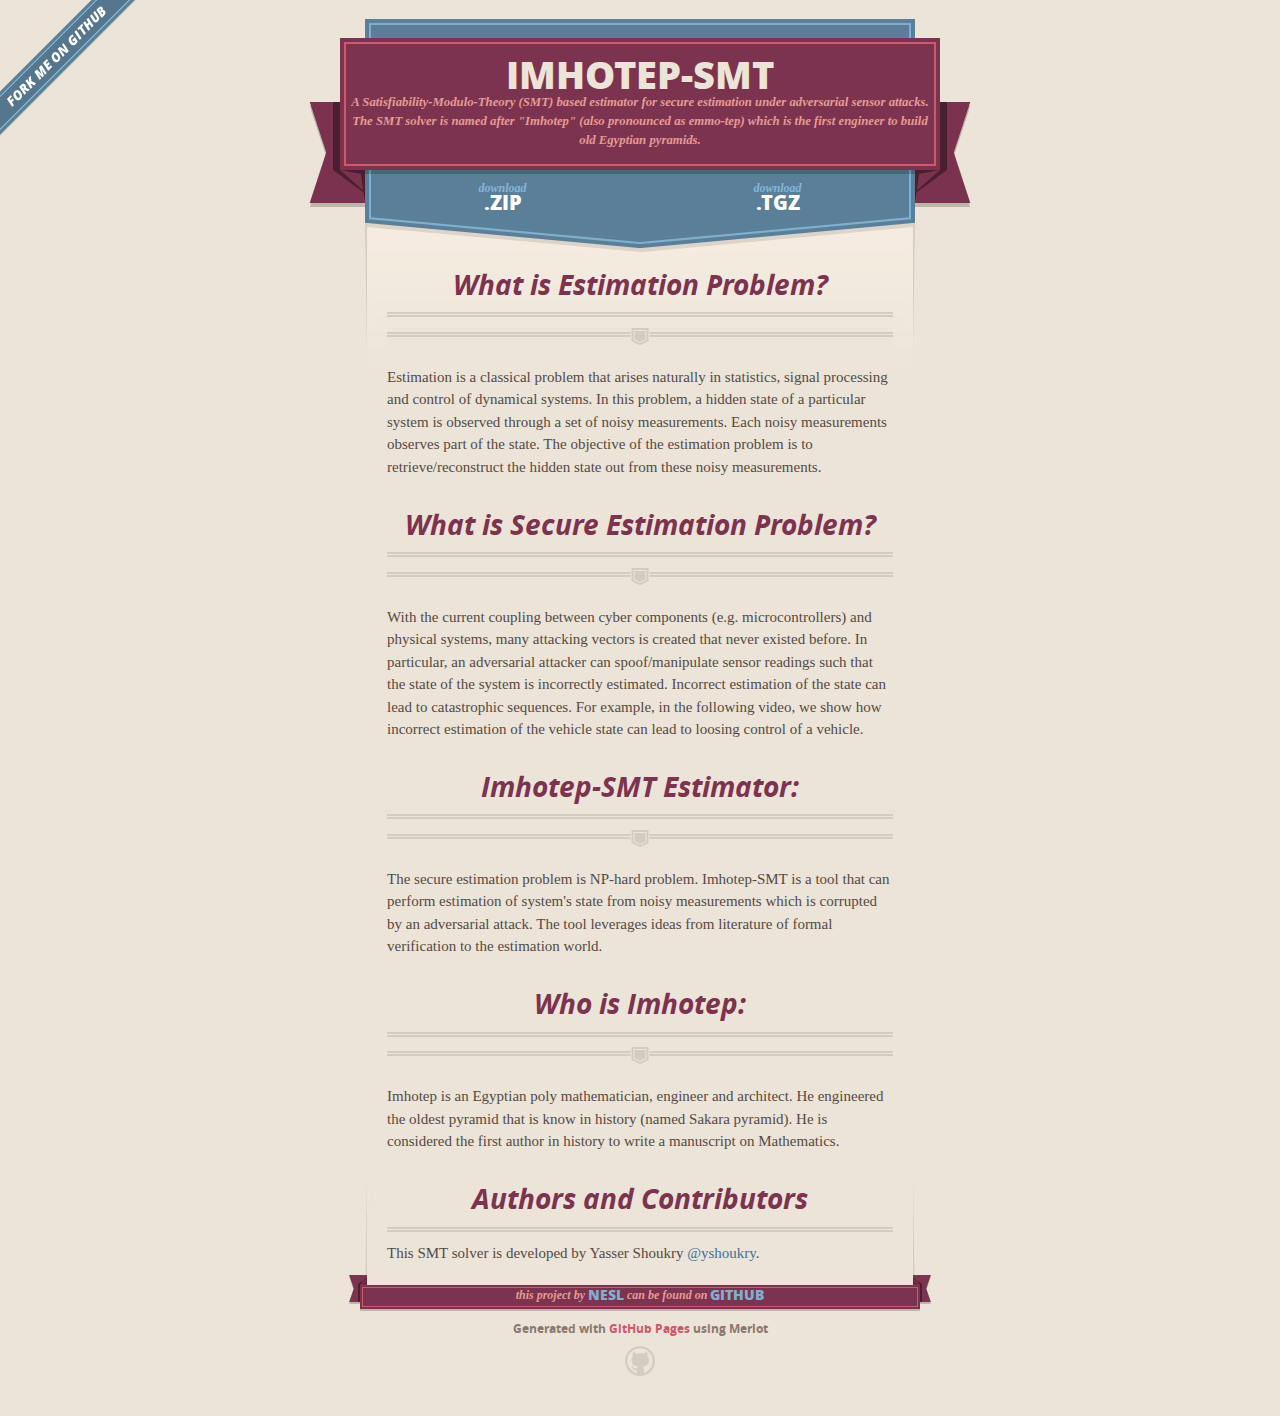
==== index.html @ ed2a2691 "Create gh-pages branch via GitHub" ====
<!DOCTYPE html>
<html>
  <head>
    <meta charset='utf-8'>
    <meta http-equiv="X-UA-Compatible" content="chrome=1">
    <meta name="viewport" content="width=640">

    <link rel="stylesheet" href="stylesheets/core.css" media="screen">
    <link rel="stylesheet" href="stylesheets/mobile.css" media="handheld, only screen and (max-device-width:640px)">
    <link rel="stylesheet" href="stylesheets/pygment_trac.css">

    <script type="text/javascript" src="javascripts/modernizr.js"></script>
    <script type="text/javascript" src="https://ajax.googleapis.com/ajax/libs/jquery/1.7.1/jquery.min.js"></script>
    <script type="text/javascript" src="javascripts/headsmart.min.js"></script>
    <script type="text/javascript">
      $(document).ready(function () {
        $('#main_content').headsmart()
      })
    </script>
    <title>Imhotep-smt by nesl</title>
  </head>

  <body>
    <a id="forkme_banner" href="https://github.com/nesl/Imhotep-smt">View on GitHub</a>
    <div class="shell">

      <header>
        <span class="ribbon-outer">
          <span class="ribbon-inner">
            <h1>Imhotep-smt</h1>
            <h2>A Satisfiability-Modulo-Theory (SMT) based estimator for secure estimation under adversarial sensor attacks. The SMT solver is named after &quot;Imhotep&quot; (also pronounced as emmo-tep) which is the first engineer to build old Egyptian pyramids.</h2>
          </span>
          <span class="left-tail"></span>
          <span class="right-tail"></span>
        </span>
      </header>

      <section id="downloads">
        <span class="inner">
          <a href="https://github.com/nesl/Imhotep-smt/zipball/master" class="zip"><em>download</em> .ZIP</a><a href="https://github.com/nesl/Imhotep-smt/tarball/master" class="tgz"><em>download</em> .TGZ</a>
        </span>
      </section>


      <span class="banner-fix"></span>


      <section id="main_content">
        <h3>
<a id="what-is-estimation-problem" class="anchor" href="#what-is-estimation-problem" aria-hidden="true"><span class="octicon octicon-link"></span></a>What is Estimation Problem?</h3>

<hr>

<p>Estimation is a classical problem that arises naturally in statistics, signal processing and control of dynamical systems. In  this problem, a hidden state of a particular system is observed through a set of noisy measurements. Each noisy measurements observes part of the state. The objective of the estimation problem is to retrieve/reconstruct the hidden state out from these noisy measurements. </p>

<h3>
<a id="what-is-secure-estimation-problem" class="anchor" href="#what-is-secure-estimation-problem" aria-hidden="true"><span class="octicon octicon-link"></span></a>What is Secure Estimation Problem?</h3>

<hr>

<p>With the current coupling between cyber components (e.g. microcontrollers) and physical systems, many attacking vectors is created that never existed before. In particular, an adversarial attacker can spoof/manipulate sensor readings such that the state of the system is incorrectly estimated. Incorrect estimation of the state can lead to catastrophic sequences. For example, in the following video, we show how incorrect estimation of the vehicle state can lead to loosing control of a vehicle.</p>

<h3>
<a id="imhotep-smt-estimator" class="anchor" href="#imhotep-smt-estimator" aria-hidden="true"><span class="octicon octicon-link"></span></a>Imhotep-SMT Estimator:</h3>

<hr>

<p>The secure estimation problem is NP-hard problem. Imhotep-SMT is a tool that can perform estimation of system's state from noisy measurements which is corrupted by an adversarial attack. The tool leverages ideas from literature of formal verification to the estimation world. </p>

<h3>
<a id="who-is-imhotep" class="anchor" href="#who-is-imhotep" aria-hidden="true"><span class="octicon octicon-link"></span></a>Who is Imhotep:</h3>

<hr>

<p>Imhotep is an Egyptian poly mathematician, engineer and architect. He engineered the oldest pyramid that is know in history (named Sakara pyramid). He is considered the first author in history to write a manuscript on Mathematics.</p>

<h3>
<a id="authors-and-contributors" class="anchor" href="#authors-and-contributors" aria-hidden="true"><span class="octicon octicon-link"></span></a>Authors and Contributors</h3>

<p>This SMT solver is developed by Yasser Shoukry <a href="https://github.com/yshoukry" class="user-mention">@yshoukry</a>.</p>
      </section>

      <footer>
        <span class="ribbon-outer">
          <span class="ribbon-inner">
            <p>this project by <a href="https://github.com/nesl">nesl</a> can be found on <a href="https://github.com/nesl/Imhotep-smt">GitHub</a></p>
          </span>
          <span class="left-tail"></span>
          <span class="right-tail"></span>
        </span>
        <p>Generated with <a href="http://pages.github.com">GitHub Pages</a> using Merlot</p>
        <span class="octocat"></span>
      </footer>

    </div>

    
  </body>
</html>
---- stylesheets/core.css ----
@import url("screen.css");
@import url("non-screen.css") handheld;
@import url("non-screen.css") only screen and (max-device-width:640px);
---- stylesheets/mobile.css ----
/* Generated by Font Squirrel (http://www.fontsquirrel.com) on February 9, 2012 */


@font-face {
  font-family: 'Open Sans';
  src: url('../fonts/opensans-regular-webfont.eot');
  src: url('../fonts/opensans-regular-webfont.eot?#iefix') format('embedded-opentype'),
       url('../fonts/opensans-regular-webfont.woff') format('woff'),
       url('../fonts/opensans-regular-webfont.ttf') format('truetype'),
       url('../fonts/opensans-regular-webfont.svg#OpenSansRegular') format('svg');
  font-weight: normal;
  font-style: normal;
}

@font-face {
  font-family: 'Open Sans';
  src: url('../fonts/opensans-italic-webfont.eot');
  src: url('../fonts/opensans-italic-webfont.eot?#iefix') format('embedded-opentype'),
       url('../fonts/opensans-italic-webfont.woff') format('woff'),
       url('../fonts/opensans-italic-webfont.ttf') format('truetype'),
       url('../fonts/opensans-italic-webfont.svg#OpenSansItalic') format('svg');
  font-weight: normal;
  font-style: italic;
}

@font-face {
  font-family: 'Open Sans';
  src: url('../fonts/opensans-bold-webfont.eot');
  src: url('../fonts/opensans-bold-webfont.eot?#iefix') format('embedded-opentype'),
       url('../fonts/opensans-bold-webfont.woff') format('woff'),
       url('../fonts/opensans-bold-webfont.ttf') format('truetype'),
       url('../fonts/opensans-bold-webfont.svg#OpenSansBold') format('svg');
  font-weight: bold;
  font-style: normal;
}

@font-face {
  font-family: 'Open Sans';
  src: url('../fonts/opensans-bolditalic-webfont.eot');
  src: url('../fonts/opensans-bolditalic-webfont.eot?#iefix') format('embedded-opentype'),
       url('../fonts/opensans-bolditalic-webfont.woff') format('woff'),
       url('../fonts/opensans-bolditalic-webfont.ttf') format('truetype'),
       url('../fonts/opensans-bolditalic-webfont.svg#OpenSansBoldItalic') format('svg');
  font-weight: bold;
  font-style: italic;
}

@font-face {
  font-family: 'Open Sans';
  src: url('../fonts/opensans-extrabold-webfont.eot');
  src: url('../fonts/opensans-extrabold-webfont.eot?#iefix') format('embedded-opentype'),
       url('../fonts/opensans-extrabold-webfont.woff') format('woff'),
       url('../fonts/opensans-extrabold-webfont.ttf') format('truetype'),
       url('../fonts/opensans-extrabold-webfont.svg#OpenSansExtrabold') format('svg');
  font-weight: bolder;
  font-style: normal;
}


/* http://meyerweb.com/eric/tools/css/reset/ 
   v2.0 | 20110126
   License: none (public domain)
*/

html, body, div, span, applet, object, iframe,
h1, h2, h3, h4, h5, h6, p, blockquote, pre,
a, abbr, acronym, address, big, cite, code,
del, dfn, em, img, ins, kbd, q, s, samp,
small, strike, strong, sub, sup, tt, var,
b, u, i, center,
dl, dt, dd, ol, ul, li,
fieldset, form, label, legend,
table, caption, tbody, tfoot, thead, tr, th, td,
article, aside, canvas, details, embed, 
figure, figcaption, footer, header, hgroup, 
menu, nav, output, ruby, section, summary,
time, mark, audio, video {
  margin: 0;
  padding: 0;
  border: 0;
  font-size: 100%;
  font: inherit;
  vertical-align: baseline;
}
/* HTML5 display-role reset for older browsers */
article, aside, details, figcaption, figure, 
footer, header, hgroup, menu, nav, section {
  display: block;
}
body {
  line-height: 1;
}
ol, ul {
  list-style: none;
}
blockquote, q {
  quotes: none;
}
blockquote:before, blockquote:after,
q:before, q:after {
  content: '';
  content: none;
}
table {
  border-collapse: collapse;
  border-spacing: 0;
}

header, footer, section {
  display: block;
  position: relative;
}

/* STYLES */

div.shell {
  display: block;
  width: 640px;
  margin: 0 auto;
}

a#forkme_banner {
  display: none;
}

/* header */

header {
  position: relative;
  z-index: 2;
  margin: 0;
  max-width: 640px;
  top: 51px;
}

header span.ribbon-inner {
  position: relative;
  display: block;
  background-color: #cd596b;
  border: 8px solid #7c334f;
  padding: 6px;
  z-index: 1;
}

header span.left-tail, header span.right-tail {
  position: relative;
  display: block;
  width: 19px;
  height: 10px;
  background: transparent url(../images/ribbon-tail-sprite-2x.png) 0 0 no-repeat;
  position: absolute;
  bottom: -10px;
  z-index: 0;
}

header span.left-tail {
  background-position: 0 0;
  left: 0;
}

header span.right-tail {
  background-position: -19px 0;
  right: 0;
}

header h1 {
  background-color: #7c334f;
  font-size: 2em;
  font-weight: bolder;
  font-style: normal;
  text-transform: uppercase;
  color: #ece4d8;
  text-align: center;
  line-height:1;  
  padding: 14px 20px 0;
}

header h2 {
  background-color: #7c334f;
  font: bold italic .85em/1.5 Georgia, Times, “Times New Roman”, serif;
  color: #e69b95;
  padding-bottom: 14px;
  margin-top: -3px;
  text-align: center;
}

section#downloads {
  position: relative;
  display: block;
  height: 171px;
  width: 602px;
  padding-bottom: 150px;
  margin: 51px auto -250px;
  z-index: 1;
  background: transparent url(../images/shield.png) center 0 no-repeat;
}

section#downloads a {
  display: none;
}

span.banner-fix {
  background: transparent url(../images/shield-fallback.png) center top no-repeat;
  display: block;
  height: 31px;
  position: absolute;
  width: 640px;
  top: 20px;

}

section#main_content {
  z-index: 2;
  padding: 20px 40px 0;
  min-height:185px;
}

/* footer */

footer {
  background: none;
  padding-top: 104px;
  margin: -94px auto 40px;
  max-width:640px;
  text-align: center;
}

footer span.ribbon-outer {
  display: block;
  position: relative;
  border-bottom: 2px solid #bdb6ad;
}

footer span.ribbon-inner {
  position: relative;
  display: block;
  background-color: #cd596b;
  border: 8px solid #7c334f;
  padding: 6px;
  z-index: 1;
}

footer p {
  font-family: 'Open Sans', sans-serif;
  font-weight: bold;
  font-size: .6em;
  color: #8b786f;
}

footer a {
  color: #cd596b;
}

footer span.ribbon-inner p {
  background-color: #7c334f;
  margin: 0;
  color: #e69b95;
  font: bold italic 22px/1 Georgia, Times, “Times New Roman”, serif;
  height: auto;
  line-height: 1.1;
  padding: 20px 0px 10px;
}

footer span.ribbon-inner a {
  display: block;
  position: relative;
  bottom: 0;
  color: #7eb0d2;
  font-family: 'Open Sans', sans-serif;
  text-transform: uppercase;
  font-style: normal;
  font-weight: bolder;
  font-size: 38px;
  padding-bottom: 10px;
}

footer span.ribbon-inner a:hover {
  color: #7eb0d2;
}

footer span.left-tail, footer span.right-tail {
  position: relative;
  display: block;
  width: 23px;
  height: 126px;
  background: transparent url(../images/small-ribbon-tail-sprite-2x.png) 0 0 no-repeat;
  position: absolute;
  top: -126px;
  z-index: 0;
}

footer span.left-tail {
  background-position: 0 0;
  left: 0;
}

footer span.right-tail {
  background-position: -23px 0;
  right: 0;
}

footer span.octocat {
  background: transparent url(../images/octocat-2x.png) 0 0 no-repeat;
  display: block;
  width: 60px;
  height: 60px;
  margin: 20px auto 0;}

/* content */

body {
  background: #ece4d8;
  font: normal normal 30px/1.5 Georgia, Palatino,” Palatino Linotype”, Times, “Times New Roman”, serif;
  color: #544943;
  -webkit-font-smoothing: antialiased;
}

a, a:hover {
  color: #417090;
}

a {
  text-decoration: none;
}

a:hover {
  text-decoration: underline;
}

h1,h2,h3,h4,h5,h6 {
  font-family: 'Open Sans', sans-serif;
  font-weight: bold;
}

p {
  margin: .7em 0 0;
}

strong {
  font-weight: bold;
}

em {
  font-style: italic;
}

ol {
  margin: .7em 0;
  list-style-type: decimal;
  padding-left: 1.35em;
}

ul {
  margin: .7em 0;
  padding-left: 1.35em;
}

ul li {
  padding-left: 20px;
  background: transparent url(../images/chevron-2x.png) left 15px no-repeat;
}

blockquote {
  font-family: 'Open Sans', sans-serif;
  margin: 20px 0;
  color: #8b786f;
  padding-left: 1.35em;
  background: transparent url('../images/blockquote-gfx-2x.png') 0 8px no-repeat;
}

img {
  -webkit-box-shadow: 0px 4px 0px #bdb6ad;
  -moz-box-shadow: 0px 4px 0px #bdb6ad;
  box-shadow: 0px 4px 0px #bdb6ad;
  border: 4px solid #fff6e9;
  max-width: 556px;
}

hr {
  border: none;
  outline: none;
  height: 42px;
  background: transparent url('../images/hr-2x.jpg') center center repeat-x;
  margin: 0 0 20px;
}

code {
  background: #fff6e9;
  font: normal normal .9em/1.7 "Lucida Sans Typewriter", "Lucida Console", Monaco, "Bitstream Vera Sans Mono", monospace;
  padding: 0 5px 1px;
}

pre {
  margin: 10px 0 20px;
  padding: .7em;
  background: #fff6e9;
  border-bottom: 4px solid #bdb6ad;
  font: normal normal .9em/1.7 "Lucida Sans Typewriter", "Lucida Console", Monaco, "Bitstream Vera Sans Mono", monospace;
  overflow: auto;
}

table {
  background: #fff6e9;
  display: table;
  width: 100%;
  border-collapse: separate;
  border-bottom: 4px solid #bdb6ad;
  margin: 10px 0;
}

tr {
  display: table-row;
}

th {
  display: table-cell;
  padding: 2px 10px;
  border: solid #ece4d8;
  border-width: 0 4px 4px 0;
  color: #cd596b;
  font-family: 'Open Sans', sans-serif;
  font-weight: bold;
  font-size: .85em;
}

td {
  display: table-cell;
  padding: 0 .7em;
  border: solid #ece4d8;
  border-width: 0 4px 4px 0;
}

td:last-child, th:last-child {
  border-right: none;
}

tr:last-child td {
  border-bottom: none;
}

dl {
  margin: .7em 0 20px;
}

dt {
  font-family: 'Open Sans', sans-serif;
  font-weight: bold;
}

dd {
  padding-left: 1.35em;
}

dd p:first-child {
  margin-top: 0;
}

/* Content based headers */

#main_content > .header-level-1:first-child,
#main_content > .header-level-2:first-child,
#main_content > .header-level-3:first-child,
#main_content > .header-level-4:first-child,
#main_content > .header-level-5:first-child,
#main_content > .header-level-6:first-child {
  margin-top: 0;
}

.header-level-1 {
  font-size: 1.85em;
  border-bottom: .2em double #d3ccc1;
  color: #7c334f;
  text-align: center;
  font-style: italic;
  margin: 1.1em 0 .38em;
  line-height: 1.2;
  padding-bottom: 10px
}

.header-level-2 {
  font-size: 1.58em;
  color: #7c334f;
  margin: .95em 0 .5em;
  border-bottom: .1em solid #D3CCC1;
  line-height: 1.2;
  padding-bottom: 10px
}

.header-level-3 {
  margin: 20px 0 10px;
  font-size: 1.45em;
}

.header-level-4 {
  margin: .6em 0;
  font-size: 1.2em;
  color: #cd596b;
}

.header-level-5 {
  margin: .7em 0;
  font-size: 1em;
  color: #8b786f;
}

.header-level-6 {
  margin: .8em 0;
  font-size: .85em;
  font-style: italic;
}
---- stylesheets/pygment_trac.css ----
.highlight  { background: #ffffff; }
.highlight .c { color: #999988; font-style: italic } /* Comment */
.highlight .err { color: #a61717; background-color: #e3d2d2 } /* Error */
.highlight .k { font-weight: bold } /* Keyword */
.highlight .o { font-weight: bold } /* Operator */
.highlight .cm { color: #999988; font-style: italic } /* Comment.Multiline */
.highlight .cp { color: #999999; font-weight: bold } /* Comment.Preproc */
.highlight .c1 { color: #999988; font-style: italic } /* Comment.Single */
.highlight .cs { color: #999999; font-weight: bold; font-style: italic } /* Comment.Special */
.highlight .gd { color: #000000; background-color: #ffdddd } /* Generic.Deleted */
.highlight .gd .x { color: #000000; background-color: #ffaaaa } /* Generic.Deleted.Specific */
.highlight .ge { font-style: italic } /* Generic.Emph */
.highlight .gr { color: #aa0000 } /* Generic.Error */
.highlight .gh { color: #999999 } /* Generic.Heading */
.highlight .gi { color: #000000; background-color: #ddffdd } /* Generic.Inserted */
.highlight .gi .x { color: #000000; background-color: #aaffaa } /* Generic.Inserted.Specific */
.highlight .go { color: #888888 } /* Generic.Output */
.highlight .gp { color: #555555 } /* Generic.Prompt */
.highlight .gs { font-weight: bold } /* Generic.Strong */
.highlight .gu { color: #800080; font-weight: bold; } /* Generic.Subheading */
.highlight .gt { color: #aa0000 } /* Generic.Traceback */
.highlight .kc { font-weight: bold } /* Keyword.Constant */
.highlight .kd { font-weight: bold } /* Keyword.Declaration */
.highlight .kn { font-weight: bold } /* Keyword.Namespace */
.highlight .kp { font-weight: bold } /* Keyword.Pseudo */
.highlight .kr { font-weight: bold } /* Keyword.Reserved */
.highlight .kt { color: #445588; font-weight: bold } /* Keyword.Type */
.highlight .m { color: #009999 } /* Literal.Number */
.highlight .s { color: #d14 } /* Literal.String */
.highlight .na { color: #008080 } /* Name.Attribute */
.highlight .nb { color: #0086B3 } /* Name.Builtin */
.highlight .nc { color: #445588; font-weight: bold } /* Name.Class */
.highlight .no { color: #008080 } /* Name.Constant */
.highlight .ni { color: #800080 } /* Name.Entity */
.highlight .ne { color: #990000; font-weight: bold } /* Name.Exception */
.highlight .nf { color: #990000; font-weight: bold } /* Name.Function */
.highlight .nn { color: #555555 } /* Name.Namespace */
.highlight .nt { color: #000080 } /* Name.Tag */
.highlight .nv { color: #008080 } /* Name.Variable */
.highlight .ow { font-weight: bold } /* Operator.Word */
.highlight .w { color: #bbbbbb } /* Text.Whitespace */
.highlight .mf { color: #009999 } /* Literal.Number.Float */
.highlight .mh { color: #009999 } /* Literal.Number.Hex */
.highlight .mi { color: #009999 } /* Literal.Number.Integer */
.highlight .mo { color: #009999 } /* Literal.Number.Oct */
.highlight .sb { color: #d14 } /* Literal.String.Backtick */
.highlight .sc { color: #d14 } /* Literal.String.Char */
.highlight .sd { color: #d14 } /* Literal.String.Doc */
.highlight .s2 { color: #d14 } /* Literal.String.Double */
.highlight .se { color: #d14 } /* Literal.String.Escape */
.highlight .sh { color: #d14 } /* Literal.String.Heredoc */
.highlight .si { color: #d14 } /* Literal.String.Interpol */
.highlight .sx { color: #d14 } /* Literal.String.Other */
.highlight .sr { color: #009926 } /* Literal.String.Regex */
.highlight .s1 { color: #d14 } /* Literal.String.Single */
.highlight .ss { color: #990073 } /* Literal.String.Symbol */
.highlight .bp { color: #999999 } /* Name.Builtin.Pseudo */
.highlight .vc { color: #008080 } /* Name.Variable.Class */
.highlight .vg { color: #008080 } /* Name.Variable.Global */
.highlight .vi { color: #008080 } /* Name.Variable.Instance */
.highlight .il { color: #009999 } /* Literal.Number.Integer.Long */

.type-csharp .highlight .k { color: #0000FF }
.type-csharp .highlight .kt { color: #0000FF }
.type-csharp .highlight .nf { color: #000000; font-weight: normal }
.type-csharp .highlight .nc { color: #2B91AF }
.type-csharp .highlight .nn { color: #000000 }
.type-csharp .highlight .s { color: #A31515 }
.type-csharp .highlight .sc { color: #A31515 }
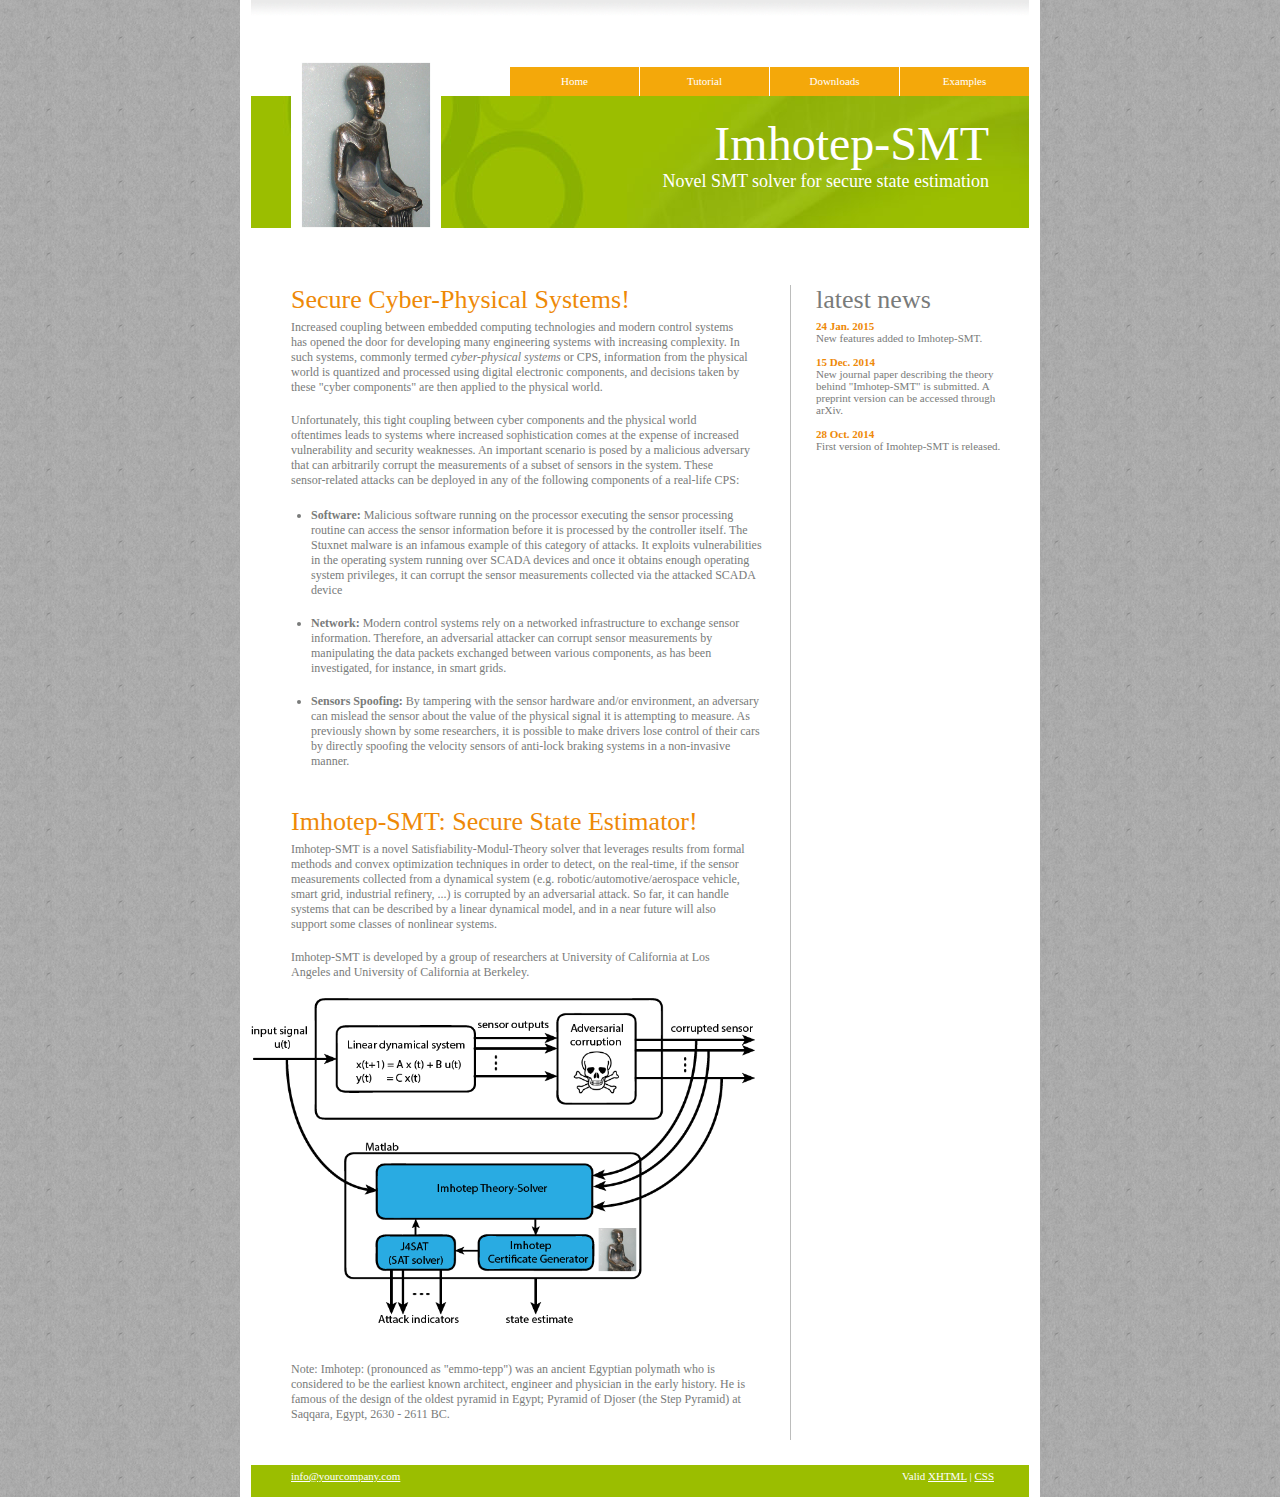
==== commit b518760b: "commiting the new website" ====
--- a/index.html
+++ b/index.html
@@ -1,99 +1,134 @@
-<!DOCTYPE html>
-<html>
-  <head>
-    <meta charset='utf-8'>
-    <meta http-equiv="X-UA-Compatible" content="chrome=1">
-    <meta name="viewport" content="width=640">
-
-    <link rel="stylesheet" href="stylesheets/core.css" media="screen">
-    <link rel="stylesheet" href="stylesheets/mobile.css" media="handheld, only screen and (max-device-width:640px)">
-    <link rel="stylesheet" href="stylesheets/pygment_trac.css">
-
-    <script type="text/javascript" src="javascripts/modernizr.js"></script>
-    <script type="text/javascript" src="https://ajax.googleapis.com/ajax/libs/jquery/1.7.1/jquery.min.js"></script>
-    <script type="text/javascript" src="javascripts/headsmart.min.js"></script>
-    <script type="text/javascript">
-      $(document).ready(function () {
-        $('#main_content').headsmart()
-      })
-    </script>
-    <title>Imhotep-smt by nesl</title>
-  </head>
-
-  <body>
-    <a id="forkme_banner" href="https://github.com/nesl/Imhotep-smt">View on GitHub</a>
-    <div class="shell">
-
-      <header>
-        <span class="ribbon-outer">
-          <span class="ribbon-inner">
-            <h1>Imhotep-smt</h1>
-            <h2>A Satisfiability-Modulo-Theory (SMT) based estimator for secure estimation under adversarial sensor attacks. The SMT solver is named after &quot;Imhotep&quot; (also pronounced as emmo-tep) which is the first engineer to build old Egyptian pyramids.</h2>
-          </span>
-          <span class="left-tail"></span>
-          <span class="right-tail"></span>
-        </span>
-      </header>
-
-      <section id="downloads">
-        <span class="inner">
-          <a href="https://github.com/nesl/Imhotep-smt/zipball/master" class="zip"><em>download</em> .ZIP</a><a href="https://github.com/nesl/Imhotep-smt/tarball/master" class="tgz"><em>download</em> .TGZ</a>
-        </span>
-      </section>
-
-
-      <span class="banner-fix"></span>
-
-
-      <section id="main_content">
-        <h3>
-<a id="what-is-estimation-problem" class="anchor" href="#what-is-estimation-problem" aria-hidden="true"><span class="octicon octicon-link"></span></a>What is Estimation Problem?</h3>
-
-<hr>
-
-<p>Estimation is a classical problem that arises naturally in statistics, signal processing and control of dynamical systems. In  this problem, a hidden state of a particular system is observed through a set of noisy measurements. Each noisy measurements observes part of the state. The objective of the estimation problem is to retrieve/reconstruct the hidden state out from these noisy measurements. </p>
-
-<h3>
-<a id="what-is-secure-estimation-problem" class="anchor" href="#what-is-secure-estimation-problem" aria-hidden="true"><span class="octicon octicon-link"></span></a>What is Secure Estimation Problem?</h3>
-
-<hr>
-
-<p>With the current coupling between cyber components (e.g. microcontrollers) and physical systems, many attacking vectors is created that never existed before. In particular, an adversarial attacker can spoof/manipulate sensor readings such that the state of the system is incorrectly estimated. Incorrect estimation of the state can lead to catastrophic sequences. For example, in the following video, we show how incorrect estimation of the vehicle state can lead to loosing control of a vehicle.</p>
-
-<h3>
-<a id="imhotep-smt-estimator" class="anchor" href="#imhotep-smt-estimator" aria-hidden="true"><span class="octicon octicon-link"></span></a>Imhotep-SMT Estimator:</h3>
-
-<hr>
-
-<p>The secure estimation problem is NP-hard problem. Imhotep-SMT is a tool that can perform estimation of system's state from noisy measurements which is corrupted by an adversarial attack. The tool leverages ideas from literature of formal verification to the estimation world. </p>
-
-<h3>
-<a id="who-is-imhotep" class="anchor" href="#who-is-imhotep" aria-hidden="true"><span class="octicon octicon-link"></span></a>Who is Imhotep:</h3>
-
-<hr>
-
-<p>Imhotep is an Egyptian poly mathematician, engineer and architect. He engineered the oldest pyramid that is know in history (named Sakara pyramid). He is considered the first author in history to write a manuscript on Mathematics.</p>
-
-<h3>
-<a id="authors-and-contributors" class="anchor" href="#authors-and-contributors" aria-hidden="true"><span class="octicon octicon-link"></span></a>Authors and Contributors</h3>
-
-<p>This SMT solver is developed by Yasser Shoukry <a href="https://github.com/yshoukry" class="user-mention">@yshoukry</a>.</p>
-      </section>
-
-      <footer>
-        <span class="ribbon-outer">
-          <span class="ribbon-inner">
-            <p>this project by <a href="https://github.com/nesl">nesl</a> can be found on <a href="https://github.com/nesl/Imhotep-smt">GitHub</a></p>
-          </span>
-          <span class="left-tail"></span>
-          <span class="right-tail"></span>
-        </span>
-        <p>Generated with <a href="http://pages.github.com">GitHub Pages</a> using Merlot</p>
-        <span class="octocat"></span>
-      </footer>
-
-    </div>
-
-    
-  </body>
-</html>
+<!DOCTYPE html PUBLIC "-//W3C//DTD XHTML 1.0 Transitional//EN" "http://www.w3.org/TR/xhtml1/DTD/xhtml1-transitional.dtd">
+<html xmlns="http://www.w3.org/1999/xhtml">
+<head>
+<meta http-equiv="Content-Type" content="text/html; charset=iso-8859-1" />
+<title>Imhotep-SMT</title>
+<link href="css/style.css" rel="stylesheet" type="text/css" />
+</head>
+<body>
+<div id="wrapper">
+  <div id="content">
+    <div id="header">
+      <div id="logo">
+        <h1> <img src="./images/Imhotep.png" alt="University of California, Berkeley" style="width:150px;height:230px"> </h1>
+        <!--
+        <h4>have your punchline here</h4>
+        -->
+      </div>
+      <div id="links">
+        <ul> 
+          <li><a href="#">Home</a></li>
+          <li><a href="#">Tutorial</a></li>
+          <li><a href="#">Downloads</a></li>
+          <li><a href="#">Examples</a></li>
+        </ul>
+      </div>
+    </div>
+    <div id="mainimg">
+      <h3>Imhotep-SMT</h3>
+      <h4>Novel SMT solver for secure state estimation</h4>
+    </div>
+    <div id="contentarea">
+      <div id="leftbar">
+        <h2>Secure Cyber-Physical Systems!</h2>
+        <p>
+        Increased coupling between embedded computing technologies and modern control 
+        systems has opened the door for developing many engineering systems with increasing 
+        complexity. In such systems, commonly termed <i>cyber-physical systems</i> or CPS,
+        information from the physical world is quantized and processed using digital electronic
+    	components, and decisions taken by these "cyber components" are then applied 
+    	to the physical world. 
+    	</p>
+    	
+        <br />
+        
+        <p>
+		Unfortunately, this tight coupling between cyber components 
+    	and the physical world oftentimes leads to systems where increased sophistication 
+    	comes at the expense of increased vulnerability and security weaknesses. 
+    	 An important scenario is posed by a malicious adversary that can arbitrarily 
+    	 corrupt the measurements of a subset of sensors in the system. These 
+    	 sensor-related attacks can be deployed in any of the following components of a 
+    	 real-life CPS:
+        <ul> 
+          <li><b>Software:</b>
+          Malicious software running on the processor executing the sensor processing 
+          routine can access the sensor information before it is processed by the controller
+          itself. The Stuxnet malware is an infamous example of this category of attacks. 
+          It exploits vulnerabilities in the operating system running over SCADA devices and
+          once it obtains enough operating system privileges, it can corrupt the sensor 
+          measurements collected via the attacked SCADA device
+		  </li>
+		  <br />
+          <li><b>Network:</b>
+          Modern control systems rely on a networked infrastructure to exchange sensor 
+          information. Therefore, an adversarial attacker can corrupt sensor measurements
+          by manipulating the data packets exchanged between various components, as has been 
+          investigated, for instance, in smart grids.
+          </li>
+          <br />
+          <li><b>Sensors Spoofing:</b>
+          By tampering with the sensor hardware and/or environment, an adversary can mislead 
+          the sensor about the value of the physical signal it is attempting to measure. 
+          As previously shown by some researchers, it is possible to make drivers lose 
+          control of their cars by directly spoofing the velocity sensors of anti-lock braking 
+          systems in a non-invasive manner.
+          </li>
+        </ul>
+        
+        </p>
+        <br />
+        <h2>Imhotep-SMT: Secure State Estimator!</h2>
+        <p>
+        Imhotep-SMT is a novel Satisfiability-Modul-Theory solver that leverages results
+        from formal methods and convex optimization techniques in order to detect, on 
+        the real-time, if the sensor measurements collected from a dynamical system (e.g.
+        robotic/automotive/aerospace vehicle, smart grid, industrial refinery, ...) is
+        corrupted by an adversarial attack. So far, it can handle systems that can be 
+        described by a linear dynamical model, and in a near future will also support
+        some classes of nonlinear systems.
+        </p>
+        <br />
+        
+        <p>
+        Imhotep-SMT is developed by a group of researchers at University of California at 
+        Los Angeles and University of California at Berkeley.
+        </p>
+        <br />
+        
+        
+         <img src="./images/Imhotep_SMT.png" alt="Imhotep-SMT" style="width:504px;height:328px">
+         <br /><br /><br />
+        <p>
+        Note: Imhotep: (pronounced as "emmo-tepp") was an ancient Egyptian polymath
+who is considered to be the earliest known architect, engineer and physician
+in the early history. He is famous of the design of the oldest pyramid in Egypt;
+Pyramid of Djoser (the Step Pyramid) at Saqqara, Egypt, 2630 - 2611 BC.
+        </p>
+        
+
+        <br />
+      </div>
+      <div id="rightbar">
+        <h2>latest news</h2>
+        <p><span class="orangetext">24 Jan. 2015</span><br />
+          New features added to Imhotep-SMT. <br />
+          <br />
+          <span class="orangetext">15 Dec. 2014</span><br />
+          New journal paper describing the theory behind "Imhotep-SMT" is submitted. A preprint version can be accessed through arXiv.<br />
+          <br />
+          <span class="orangetext">28 Oct. 2014</span><br />
+          First version of Imohtep-SMT is released.
+        </p>
+      </div>
+    </div>
+    <div id="bottom">
+      <div id="email"><a href="mailto:info@yourcompany.com">info@yourcompany.com</a></div>
+      <div id="validtext">
+        <p>Valid <a href="http://validator.w3.org/check?uri=referer">XHTML</a> | <a href="http://jigsaw.w3.org/css-validator/check/referer">CSS</a></p>
+      </div>
+    </div>
+  </div>
+</div>
+</body>
+</html>
--- a/css/style.css
+++ b/css/style.css
@@ -0,0 +1,269 @@
+html, body {
+	margin: 0px;
+	padding:0px;
+	background-image:url(../images/bg.gif);
+}
+
+h1, h2, h3, h4, h5, h6, p, form {
+	margin: 0px;
+	padding:0px;
+}
+
+#wrapper {
+	width:800px;
+	margin:0px auto;
+	background-color:#FFF;
+}
+
+#content {
+	width:778px;
+	margin:0px auto;
+	background-image:url(../images/bg_header_top.gif);
+	background-repeat:repeat-x;
+	background-position:top;
+}
+
+#header {
+	height:96px;
+}
+
+#logo {
+	width:258px;
+	float:left;
+}
+
+#logo h1{
+	font-family:"Trebuchet MS";
+	font-size:26px;
+	color:#F76B0C;
+	font-weight:normal;
+	text-decoration:none;
+	padding-left:40px;
+	padding-top:30px;
+}
+
+#logo h4 {
+	font-family:"Trebuchet MS";
+	font-size:11px;
+	color:#808080;
+	font-weight:normal;
+	text-decoration:none;
+	padding-left:75px;
+}
+
+#links ul {
+	margin:0px; 
+	padding-top:67px;
+}
+
+#links li{
+	float:left;
+	list-style-type:none;
+	width:129px;
+	height:25px;
+	text-align:center;
+	background-color:#F4A80A;
+	border-left:1px solid #FFF;
+	padding-top:4px;
+}
+
+#links a{
+	font-family:"Trebuchet MS";
+	font-size:11px;
+	color:#fff;
+	font-weight:normal;
+	text-decoration:none;
+}
+
+#links a:hover{
+	font-family:"Trebuchet MS";
+	font-size:11px;
+	color:#fff;
+	font-weight:normal;
+	text-decoration:underline;
+}
+
+#mainimg {
+	background-image:url(../images/main_img.jpg);
+	background-repeat:no-repeat;
+	height:132px;
+	text-align:right;
+}
+
+#mainimg h3 {
+	font-family:"Trebuchet MS";
+	font-size:48px;
+	color:#fff;
+	font-weight:normal;
+	text-decoration:none;
+	padding:20px 40px 0px 0px;
+}
+
+#mainimg h4 {
+	font-family:"Trebuchet MS";
+	font-size:18px;
+	color:#fff;
+	font-weight:normal;
+	text-decoration:none;
+	padding:0px 40px 0px 0px;
+}
+
+#contentarea {
+	clear:both;
+	padding:25px 0px;
+}
+
+#leftbar {
+	float:left;
+	width:539px;
+	border-right:1px solid #BCBDBC;
+}
+
+#leftbar h2{
+	font-family:"Trebuchet MS";
+	font-size:26px;
+	color:#EE8907;
+	font-weight:normal;
+	text-decoration:none;
+	padding-left:40px;
+	padding-bottom:5px;
+}
+
+#leftbar p{
+	font-family:"Trebuchet MS";
+	font-size:12px;
+	color:#797B7A;
+	font-weight:normal;
+	text-decoration:none;
+	padding:0px 40px;
+}
+
+#leftbar ul {
+	margin:20px; 
+	padding-top:0px;
+}
+
+#leftbar  li { 
+    font-family:"Trebuchet MS";
+	font-size:12px;
+	color:#797B7A;
+	font-weight:normal;
+	text-decoration:none;
+} 
+
+#leftbar a {
+	font-family:"Trebuchet MS";
+	font-size:11px;
+	color:#EE8907;
+	font-weight:bold;
+	text-decoration:none;
+	padding:0px 40px;
+}
+
+#leftbar a:hover {
+	font-family:"Trebuchet MS";
+	font-size:11px;
+	color:#000;
+	font-weight:bold;
+	text-decoration:none;
+	padding:0px 40px;
+}
+
+#rightbar {
+	float:left;
+	width:237px;
+}
+
+#rightbar h2{
+	font-family:"Trebuchet MS";
+	font-size:26px;
+	color:#797B7A;
+	font-weight:normal;
+	text-decoration:none;
+	padding-left:25px;
+	padding-bottom:5px;
+}
+
+#rightbar p{
+	font-family:"Trebuchet MS";
+	font-size:11px;
+	color:#797B7A;
+	font-weight:normal;
+	text-decoration:none;
+	padding:0px 25px;
+}
+
+.orangetext {
+	font-family:"Trebuchet MS";
+	font-size:11px;
+	color:#EE8907;
+	font-weight:bold;
+	text-decoration:none;
+}
+
+#bottom {
+	clear:both;
+	height:32px;
+	padding-top:25px;
+}
+
+#email {
+	float:left;
+	width:500px;
+	background-color:#9BBE00;
+	height:27px;
+	padding-top:5px;
+}
+
+#email a{
+	font-family:"Trebuchet MS";
+	font-size:11px;
+	color:#fff;
+	font-weight:normal;
+	text-decoration:underline;
+	padding:0px 40px;
+}
+
+#email a:hover{
+	font-family:"Trebuchet MS";
+	font-size:11px;
+	color:#fff;
+	font-weight:normal;
+	text-decoration:none;
+	padding:0px 40px;
+	
+}
+
+#validtext {
+	float:left;
+	width:278px;
+	background-color:#9BBE00;
+	height:27px;
+	padding-top:5px;
+}
+
+#validtext p{
+	font-family:"Trebuchet MS";
+	font-size:11px;
+	color:#fff;
+	font-weight:normal;
+	text-decoration:none;
+	text-align:right;
+	padding-right:35px;
+}
+
+#validtext a{
+	font-family:"Trebuchet MS";
+	font-size:11px;
+	color:#fff;
+	font-weight:normal;
+	text-decoration:underline;
+}
+
+#validtext a:hover{
+	font-family:"Trebuchet MS";
+	font-size:11px;
+	color:#fff;
+	font-weight:normal;
+	text-decoration:none;
+}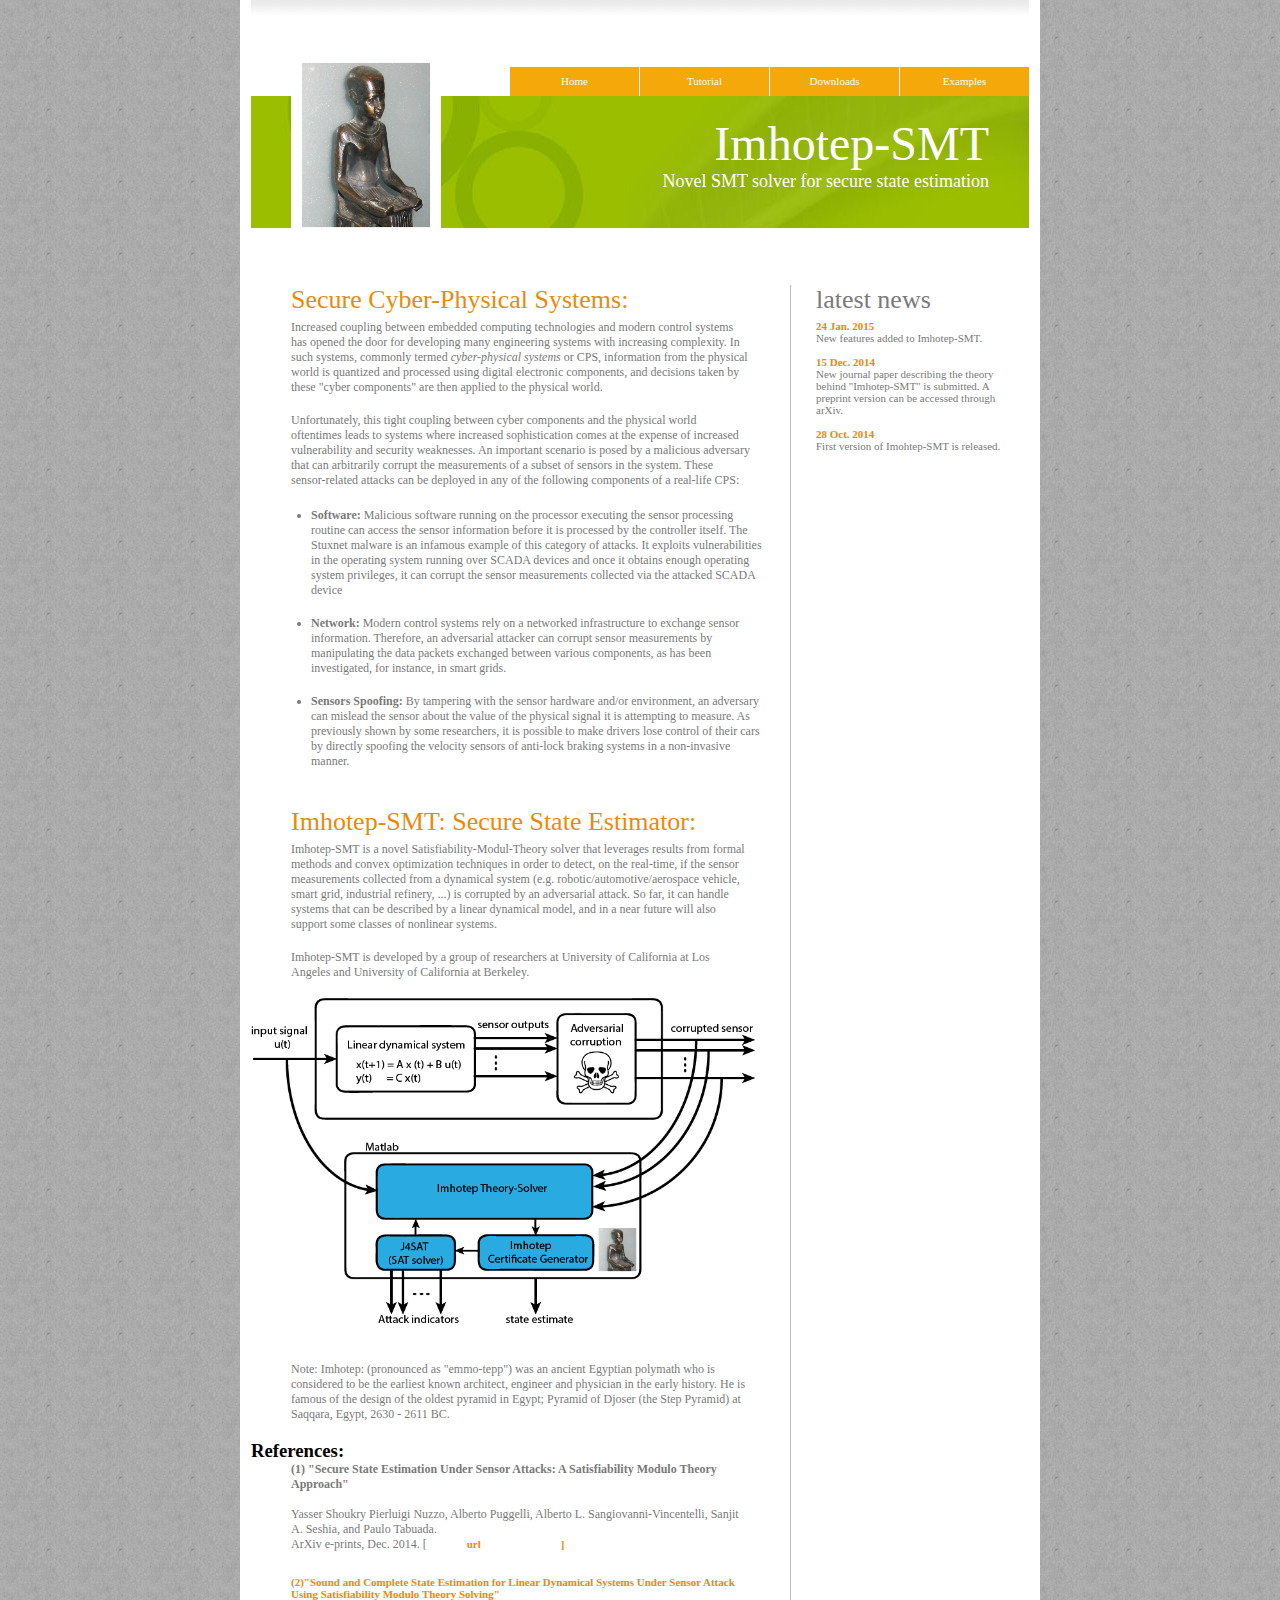
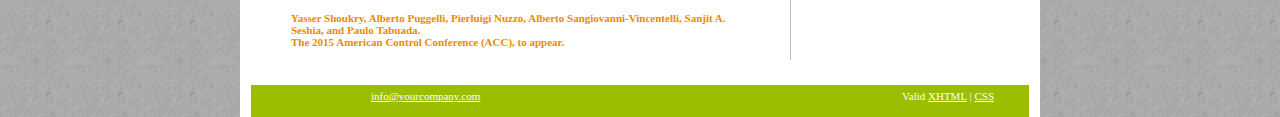
==== commit 9c1e88c5: "Adding the icon to the webpage head section" ====
--- a/index.html
+++ b/index.html
@@ -4,6 +4,8 @@
 <meta http-equiv="Content-Type" content="text/html; charset=iso-8859-1" />
 <title>Imhotep-SMT</title>
 <link href="css/style.css" rel="stylesheet" type="text/css" />
+<link rel="icon" href="./images/papyrus.ico" type="image/x-icon" />
+<link rel="shortcut icon" href="./images/papyrus.ico" type="image/x-icon" />
 </head>
 <body>
 <div id="wrapper">
@@ -17,10 +19,10 @@
       </div>
       <div id="links">
         <ul> 
-          <li><a href="#">Home</a></li>
-          <li><a href="#">Tutorial</a></li>
-          <li><a href="#">Downloads</a></li>
-          <li><a href="#">Examples</a></li>
+          <li><a href="index.html">Home</a></li>
+          <li><a href="tutorial.html">Tutorial</a></li>
+          <li><a href="downloads.html">Downloads</a></li>
+          <li><a href="examples.html">Examples</a></li>
         </ul>
       </div>
     </div>
@@ -30,7 +32,7 @@
     </div>
     <div id="contentarea">
       <div id="leftbar">
-        <h2>Secure Cyber-Physical Systems!</h2>
+        <h2>Secure Cyber-Physical Systems:</h2>
         <p>
         Increased coupling between embedded computing technologies and modern control 
         systems has opened the door for developing many engineering systems with increasing 
@@ -78,7 +80,7 @@
         
         </p>
         <br />
-        <h2>Imhotep-SMT: Secure State Estimator!</h2>
+        <h2>Imhotep-SMT: Secure State Estimator:</h2>
         <p>
         Imhotep-SMT is a novel Satisfiability-Modul-Theory solver that leverages results
         from formal methods and convex optimization techniques in order to detect, on 
@@ -105,8 +107,25 @@
 in the early history. He is famous of the design of the oldest pyramid in Egypt;
 Pyramid of Djoser (the Step Pyramid) at Saqqara, Egypt, 2630 - 2611 BC.
         </p>
-        
+        <br />
 
+		<h3>References:</h3>
+		<p>
+		<b>(1) "Secure State Estimation Under Sensor Attacks: A Satisfiability Modulo Theory Approach"</b>
+		<br /> <br />
+		Yasser Shoukry Pierluigi Nuzzo, Alberto Puggelli, Alberto L. Sangiovanni-Vincentelli, Sanjit A. Seshia, 
+		and Paulo Tabuada.<br />
+		ArXiv e-prints, Dec. 2014. [<a href="http://arxiv.org/abs/1412.4324">url<a/>]</li>
+
+		<br /><br /><br />
+		<b>(2)"Sound and Complete State Estimation for Linear 
+		Dynamical Systems Under Sensor Attack Using Satisfiability Modulo Theory Solving"</b>
+		<br /><br />
+		Yasser Shoukry, Alberto Puggelli, Pierluigi Nuzzo, Alberto Sangiovanni-Vincentelli, 
+		Sanjit A. Seshia, and Paulo Tabuada.<br />
+		The 2015 American Control Conference (ACC), to appear.
+		
+		</p>
         <br />
       </div>
       <div id="rightbar">
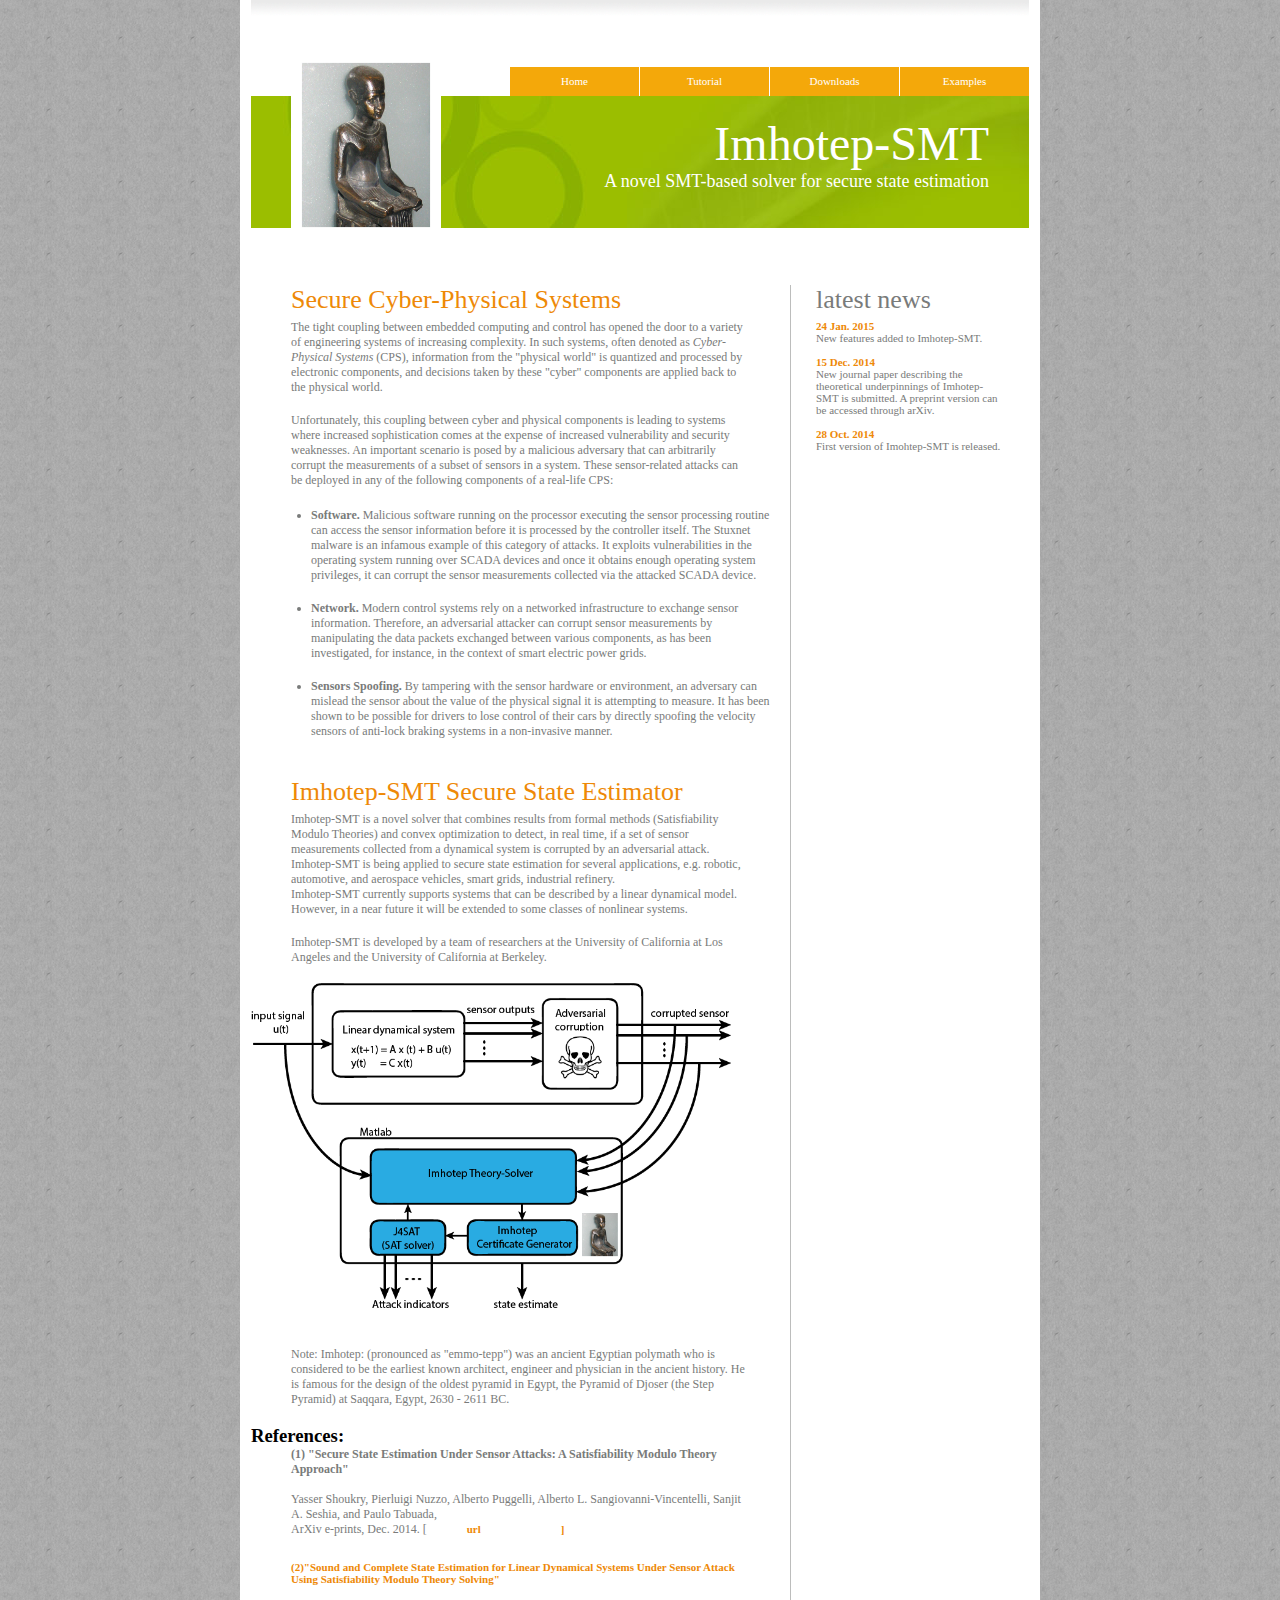
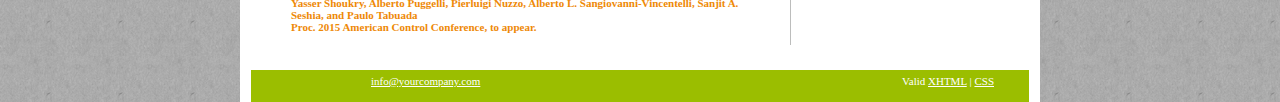
==== commit 35cdf4eb: "Update index.html" ====
--- a/index.html
+++ b/index.html
@@ -28,51 +28,51 @@
     </div>
     <div id="mainimg">
       <h3>Imhotep-SMT</h3>
-      <h4>Novel SMT solver for secure state estimation</h4>
+      <h4>A novel SMT-based solver for secure state estimation</h4>
     </div>
     <div id="contentarea">
       <div id="leftbar">
-        <h2>Secure Cyber-Physical Systems:</h2>
+        <h2>Secure Cyber-Physical Systems</h2>
         <p>
-        Increased coupling between embedded computing technologies and modern control 
-        systems has opened the door for developing many engineering systems with increasing 
-        complexity. In such systems, commonly termed <i>cyber-physical systems</i> or CPS,
-        information from the physical world is quantized and processed using digital electronic
-    	components, and decisions taken by these "cyber components" are then applied 
-    	to the physical world. 
+        The tight coupling between embedded computing and control 
+        has opened the door to a variety of engineering systems of increasing 
+        complexity. In such systems, often denoted as <i>Cyber-Physical Systems</i> (CPS),
+        information from the "physical world" is quantized and processed by electronic
+    	components, and decisions taken by these "cyber" components are applied back to 
+    	the physical world. 
     	</p>
     	
         <br />
         
         <p>
-		Unfortunately, this tight coupling between cyber components 
-    	and the physical world oftentimes leads to systems where increased sophistication 
+		Unfortunately, this coupling between cyber and 
+		physical components is leading to systems where increased sophistication 
     	comes at the expense of increased vulnerability and security weaknesses. 
     	 An important scenario is posed by a malicious adversary that can arbitrarily 
-    	 corrupt the measurements of a subset of sensors in the system. These 
+    	 corrupt the measurements of a subset of sensors in a system. These 
     	 sensor-related attacks can be deployed in any of the following components of a 
     	 real-life CPS:
         <ul> 
-          <li><b>Software:</b>
+          <li><b>Software.</b>
           Malicious software running on the processor executing the sensor processing 
           routine can access the sensor information before it is processed by the controller
           itself. The Stuxnet malware is an infamous example of this category of attacks. 
           It exploits vulnerabilities in the operating system running over SCADA devices and
           once it obtains enough operating system privileges, it can corrupt the sensor 
-          measurements collected via the attacked SCADA device
+          measurements collected via the attacked SCADA device.
 		  </li>
 		  <br />
-          <li><b>Network:</b>
+          <li><b>Network.</b>
           Modern control systems rely on a networked infrastructure to exchange sensor 
           information. Therefore, an adversarial attacker can corrupt sensor measurements
           by manipulating the data packets exchanged between various components, as has been 
-          investigated, for instance, in smart grids.
+          investigated, for instance, in the context of smart electric power grids.
           </li>
           <br />
-          <li><b>Sensors Spoofing:</b>
-          By tampering with the sensor hardware and/or environment, an adversary can mislead 
+          <li><b>Sensors Spoofing.</b>
+          By tampering with the sensor hardware or environment, an adversary can mislead 
           the sensor about the value of the physical signal it is attempting to measure. 
-          As previously shown by some researchers, it is possible to make drivers lose 
+          It has been shown to be possible for drivers to lose 
           control of their cars by directly spoofing the velocity sensors of anti-lock braking 
           systems in a non-invasive manner.
           </li>
@@ -80,31 +80,34 @@
         
         </p>
         <br />
-        <h2>Imhotep-SMT: Secure State Estimator:</h2>
+        <h2>Imhotep-SMT Secure State Estimator</h2>
         <p>
-        Imhotep-SMT is a novel Satisfiability-Modul-Theory solver that leverages results
-        from formal methods and convex optimization techniques in order to detect, on 
-        the real-time, if the sensor measurements collected from a dynamical system (e.g.
-        robotic/automotive/aerospace vehicle, smart grid, industrial refinery, ...) is
-        corrupted by an adversarial attack. So far, it can handle systems that can be 
-        described by a linear dynamical model, and in a near future will also support
+        Imhotep-SMT is a novel solver  that combines results
+        from formal methods (Satisfiability Modulo Theories) and convex optimization to detect, in  
+        real time, if a set of sensor measurements collected from a dynamical system is
+        corrupted by an adversarial attack. Imhotep-SMT is being applied to secure state estimation 
+        for several applications, e.g. robotic, automotive, and aerospace vehicles, smart grids, industrial refinery. 
+        </p>
+        <p>
+        Imhotep-SMT currently supports systems that can be 
+        described by a linear dynamical model. However, in a near future it will be extended to 
         some classes of nonlinear systems.
         </p>
         <br />
         
         <p>
-        Imhotep-SMT is developed by a group of researchers at University of California at 
-        Los Angeles and University of California at Berkeley.
+        Imhotep-SMT is developed by a team of researchers at the University of California at 
+        Los Angeles and the University of California at Berkeley.
         </p>
         <br />
         
         
-         <img src="./images/Imhotep_SMT.png" alt="Imhotep-SMT" style="width:504px;height:328px">
+         <img src="./images/Imhotep_SMT.png" alt="Imhotep-SMT" style="width:480px;height:328px">
          <br /><br /><br />
         <p>
         Note: Imhotep: (pronounced as "emmo-tepp") was an ancient Egyptian polymath
 who is considered to be the earliest known architect, engineer and physician
-in the early history. He is famous of the design of the oldest pyramid in Egypt;
+in the ancient history. He is famous for the design of the oldest pyramid in Egypt, the 
 Pyramid of Djoser (the Step Pyramid) at Saqqara, Egypt, 2630 - 2611 BC.
         </p>
         <br />
@@ -113,17 +116,17 @@
 		<p>
 		<b>(1) "Secure State Estimation Under Sensor Attacks: A Satisfiability Modulo Theory Approach"</b>
 		<br /> <br />
-		Yasser Shoukry Pierluigi Nuzzo, Alberto Puggelli, Alberto L. Sangiovanni-Vincentelli, Sanjit A. Seshia, 
-		and Paulo Tabuada.<br />
+		Yasser Shoukry, Pierluigi Nuzzo, Alberto Puggelli, Alberto L. Sangiovanni-Vincentelli, Sanjit A. Seshia, 
+		and Paulo Tabuada,<br />
 		ArXiv e-prints, Dec. 2014. [<a href="http://arxiv.org/abs/1412.4324">url<a/>]</li>
 
 		<br /><br /><br />
 		<b>(2)"Sound and Complete State Estimation for Linear 
 		Dynamical Systems Under Sensor Attack Using Satisfiability Modulo Theory Solving"</b>
 		<br /><br />
-		Yasser Shoukry, Alberto Puggelli, Pierluigi Nuzzo, Alberto Sangiovanni-Vincentelli, 
-		Sanjit A. Seshia, and Paulo Tabuada.<br />
-		The 2015 American Control Conference (ACC), to appear.
+		Yasser Shoukry, Alberto Puggelli, Pierluigi Nuzzo, Alberto L. Sangiovanni-Vincentelli, 
+		Sanjit A. Seshia, and Paulo Tabuada<br />
+		Proc. 2015 American Control Conference, to appear.
 		
 		</p>
         <br />
@@ -134,7 +137,8 @@
           New features added to Imhotep-SMT. <br />
           <br />
           <span class="orangetext">15 Dec. 2014</span><br />
-          New journal paper describing the theory behind "Imhotep-SMT" is submitted. A preprint version can be accessed through arXiv.<br />
+          New journal paper describing the theoretical underpinnings of Imhotep-SMT is submitted. 
+          A preprint version can be accessed through arXiv.<br />
           <br />
           <span class="orangetext">28 Oct. 2014</span><br />
           First version of Imohtep-SMT is released.
